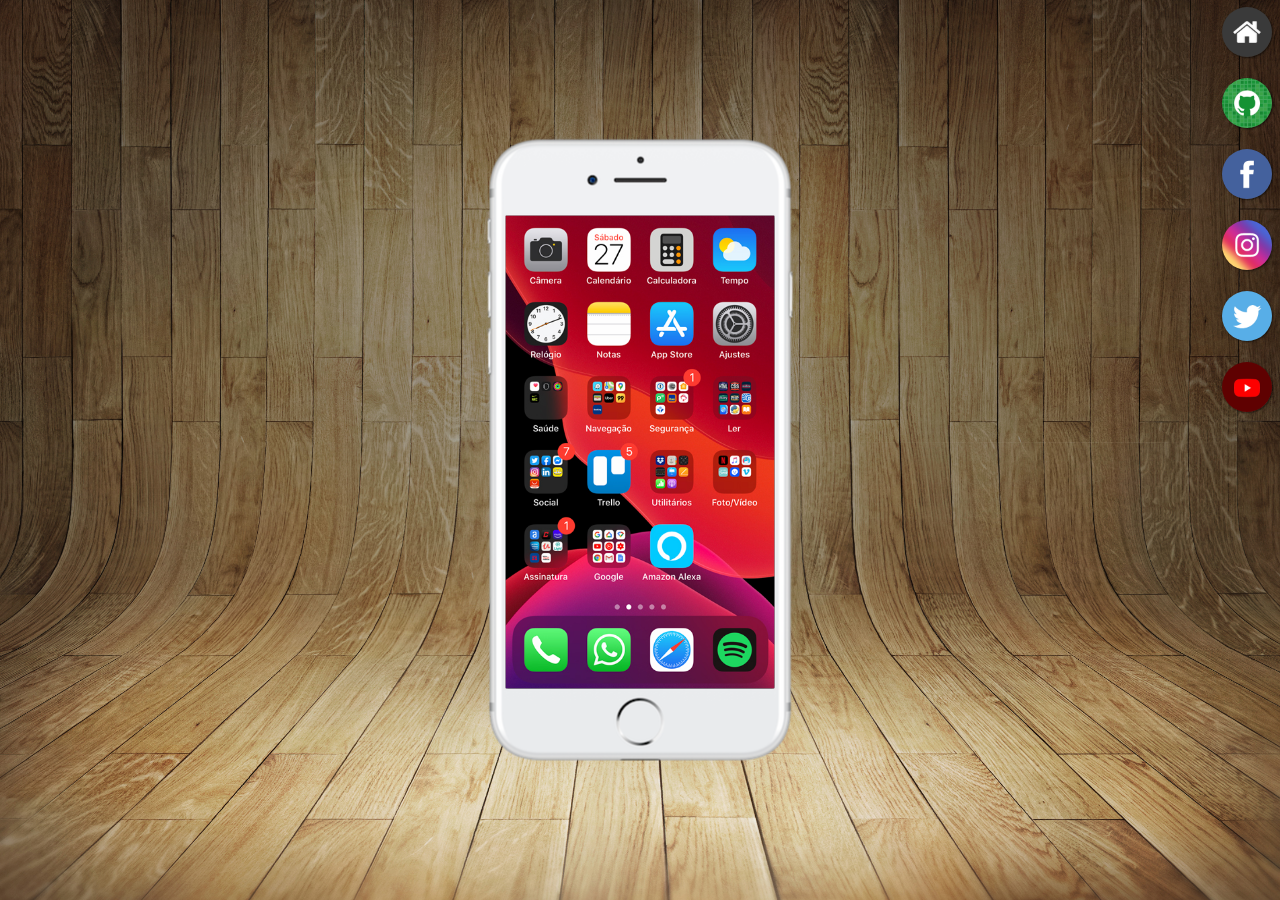
==== index.html @ 76aebea0 "Initial commit" ====
<!DOCTYPE html>
<html lang="pt-br">
<head>
    <meta charset="UTF-8">
    <meta http-equiv="X-UA-Compatible" content="IE=edge">
    <meta name="viewport" content="width=device-width, initial-scale=1.0">
    <title>Projeto Redes Sociais</title>
    <link rel="shortcut icon" href="favicon.ico" type="image/x-icon">
    <link rel="stylesheet" href="estilos/style.css">
</head>
<body>
    <main>
        <section id="telefone">
            <iframe src="home.html" frameborder="0" name="tela" id="tela">
                Seu navegador não é compatível com este conteúdo. Talvez em outro, por favor.
            </iframe>
        </section>
        <section id="redes-sociais">
            <a href="home.html" target="tela"> <img src="imagens/logo-home.jpg" alt="home"></a><br>
            <a href="github.html" target="tela"><img src="imagens/logo-github.jpg" alt="github"></a><br>
            <a href="facebook.html" target="tela"><img src="imagens/logo-facebook.jpg" alt="facebook"></a><br>
            <a href="instagram.html" target="tela"><img src="imagens/logo-instagram.jpg" alt="instagram"></a><br>
            <a href="twitter.html" target="tela"><img src="imagens/logo-twitter.jpg" alt="twitter"></a><br>
            <a href="youtube.html" target="tela"><img src="imagens/logo-youtube.jpg" alt="youtube"></a>
        </section>
    </main>
</body>
</html>
---- estilos/style.css ----
@charset "UTF-8";

*{
    margin: 0px;
    padding: 0px;
    font-family: Verdana, Geneva, Tahoma, sans-serif;
}

html, body{
    height: 100vh;
    width: 100vw;

}
body{
    background: lightgray url('../imagens/fundo-madeira.jpg') top center no-repeat fixed;
    background-size: cover;
}

main{
    position: relative;
    height: 100vh;

}
    #telefone{
        position:absolute;
        top: 50%;
        left: 50%;
        transform: translate(-50%, -50%);

        height: 627px;
        width: 311px;
        background: url('../imagens/frame-iphone.png') center center no-repeat ;
    }
    iframe#tela{
        position: relative;
        top: 79px;
        left: 21px;
        width: 269px;
        height: 473px;
    }
    #redes-sociais{
        position: absolute;
        right: .2%;
    }
        #redes-sociais img {
            height: 50px;
            width: 50px;
            margin: 7px 5px 10px 0px;
            border-radius: 50%;
            box-shadow: 1px 1px 2px rgba(0, 0, 0, 0.534);
            box-sizing: border-box;
        }
        #redes-sociais img:hover {
            border: 2px solid rgba(255, 255, 255, 0.637);
            transform: translate(-3px, -3px);
            box-shadow: 5px 5px 10px rgba(0, 0, 0, 0.623);
            transition: .5s, border .5s;
        }
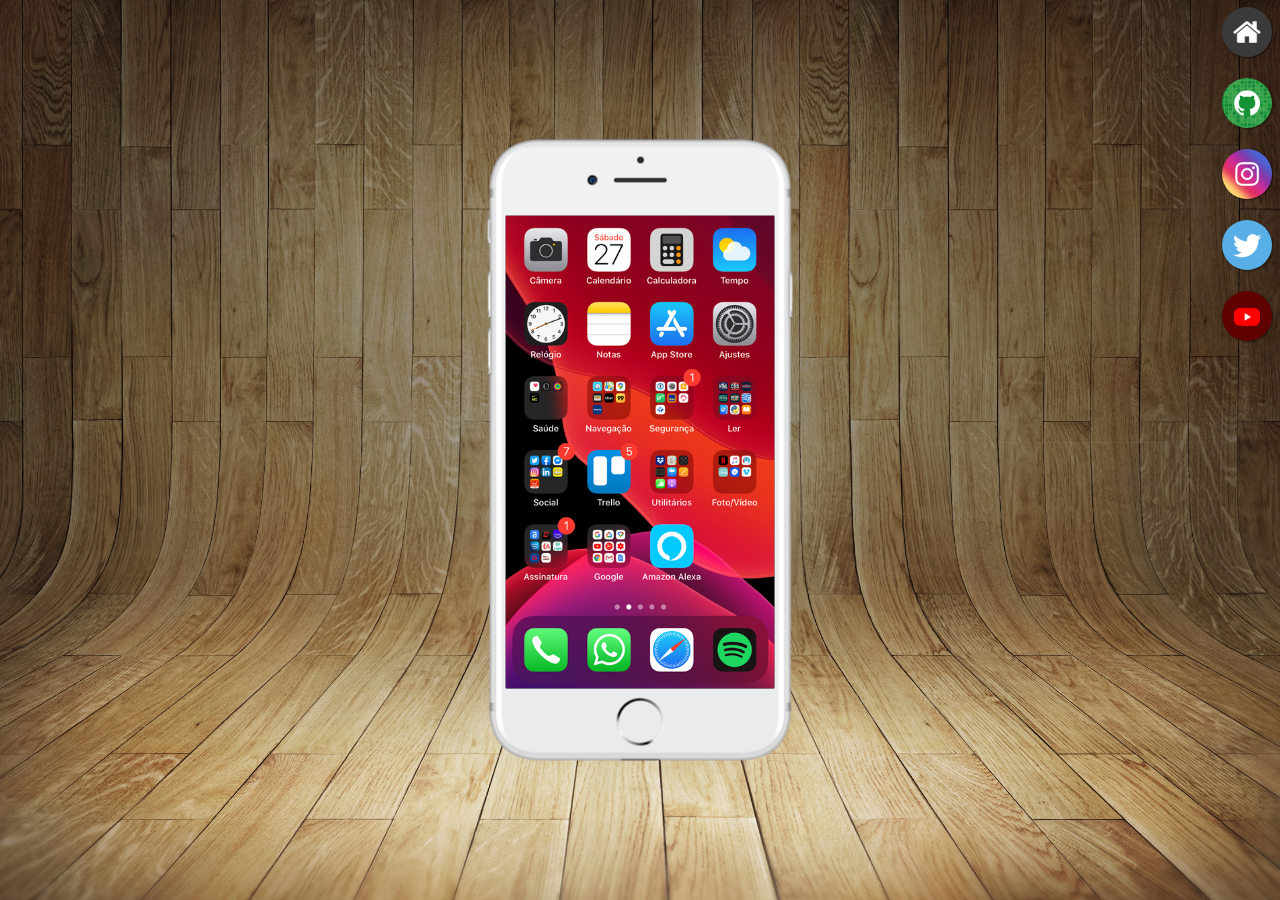
==== commit f09b3278: "fixed a bug." ====
--- a/index.html
+++ b/index.html
@@ -18,7 +18,7 @@
         <section id="redes-sociais">
             <a href="home.html" target="tela"> <img src="imagens/logo-home.jpg" alt="home"></a><br>
             <a href="github.html" target="tela"><img src="imagens/logo-github.jpg" alt="github"></a><br>
-            <a href="facebook.html" target="tela"><img src="imagens/logo-facebook.jpg" alt="facebook"></a><br>
+<!--        <a href="facebook.html" target="tela"><img src="imagens/logo-facebook.jpg" alt="facebook"></a><br>-->
             <a href="instagram.html" target="tela"><img src="imagens/logo-instagram.jpg" alt="instagram"></a><br>
             <a href="twitter.html" target="tela"><img src="imagens/logo-twitter.jpg" alt="twitter"></a><br>
             <a href="youtube.html" target="tela"><img src="imagens/logo-youtube.jpg" alt="youtube"></a>
